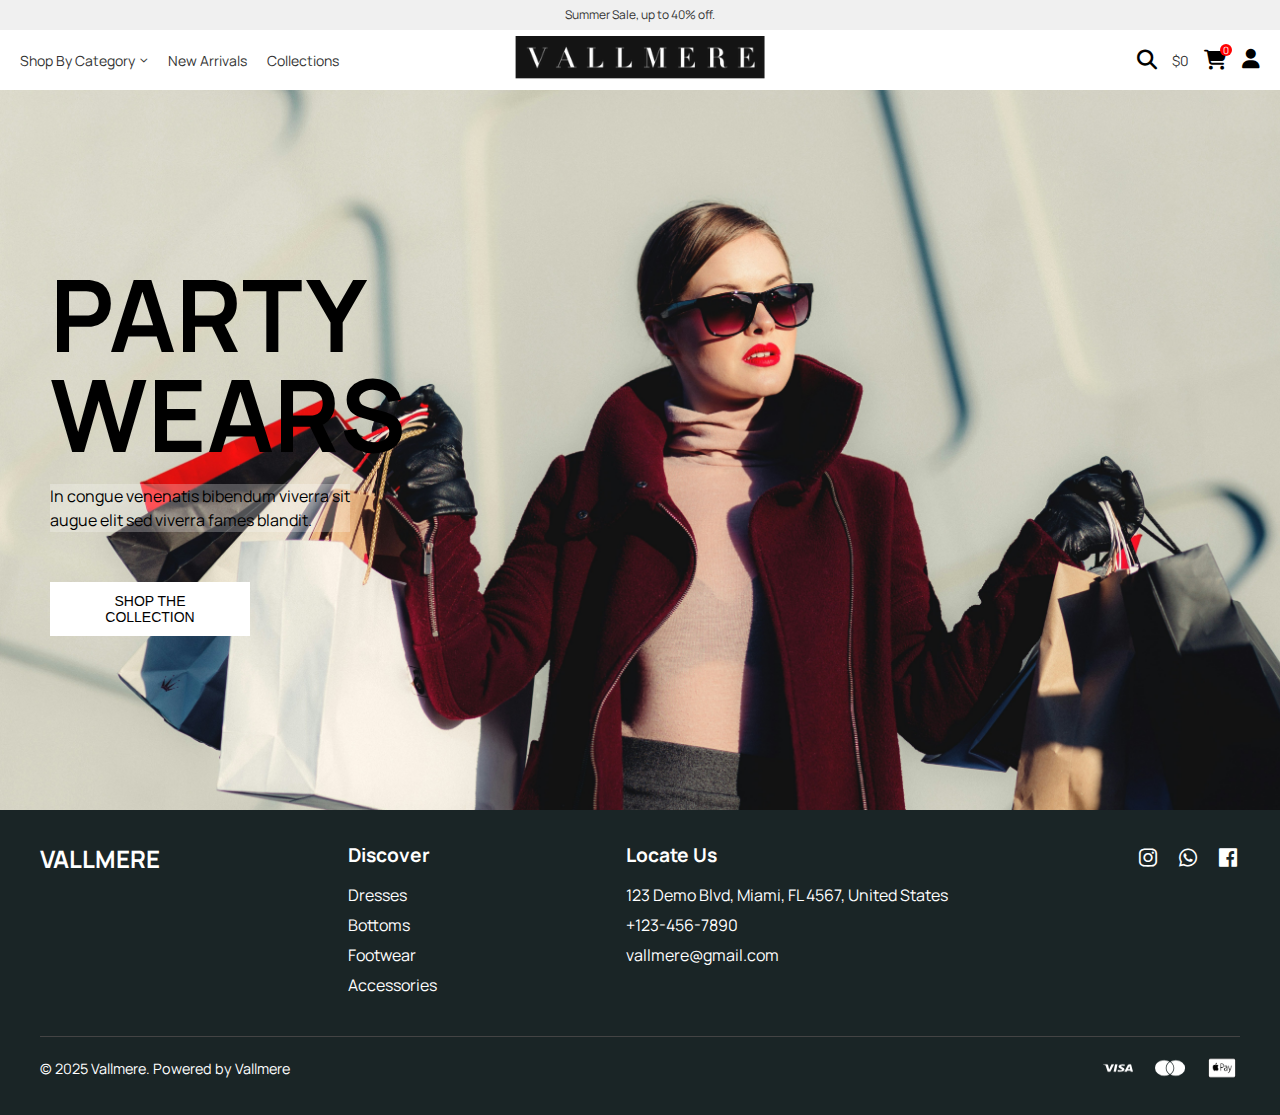
==== app/html/index.html @ b8a90930 "main user added" ====
<!DOCTYPE html>
<html lang="en">
<head>
    <meta charset="UTF-8">
    <meta name="viewport" content="width=device-width, initial-scale=1.0">
    <title>Vallmere | main</title>
    <link rel="preconnect" href="https://fonts.googleapis.com">
    <link rel="preconnect" href="https://fonts.gstatic.com" crossorigin>
    <link href='https://unpkg.com/boxicons@2.1.4/css/boxicons.min.css' rel='stylesheet'>
    <link href="https://fonts.googleapis.com/css2?family=Bokor&family=Fjalla+One&family=Manrope:wght@200..800&display=swap" rel="stylesheet">
    <link
        rel="stylesheet"
        href="https://cdnjs.cloudflare.com/ajax/libs/font-awesome/6.7.2/css/all.min.css"
        integrity="sha512-Evv84Mr4kqVGRNSgIGL/F/aIDqQb7xQ2vcrdIwxfjThSH8CSR7PBEakCr51Ck+w+/U6swU2Im1vVX0SVk9ABhg=="
        crossorigin="anonymous"
        referrerpolicy="no-referrer"
    />
    <link rel="stylesheet" href="../css/main.css">
</head>
<body>
    <header>
        <div class="announcement">Summer Sale, up to 40% off.</div>
        <nav>
            <div class="nav-left">
                <ul>
                    <li>
                        <a href="#">Shop By Category<i class="fas fa-chevron-down"></i></a>
                    </li>
                    <li><a href="#">New Arrivals</a></li>
                    <li><a href="#">Collections</a></li>
                </ul>
            </div>
            <div class="nav-center">
                <a href="index.html"><img src="../assets/VLMRlogo.png" alt=""></a>
            </div>
            <div class="nav-right">
                <ul>
                    <li>
                        <i class="fas fa-search"></i>
                    </li>
                    <li class="currency">$0</li>
                    <li class="cart-icon">
                        <i class="fas fa-shopping-cart"></i>
                        <span class="badge">0</span>
                    </li>
                    <li>
                        <a href="user.html"><i class="fas fa-user"></i></a>
                    </li>
                </ul>
            </div>
        </nav>
    </header>
    <section class="hero">
        <div class="hero-left">
            <h2>Party<br>Wears</h2>
            <p>In congue venenatis bibendum viverra sit<br>augue elit sed viverra fames blandit.</p>
            <button>SHOP THE COLLECTION</button>
        </div>
    </section>
    <footer>
        <div class="footer-container">
            <div class="footer-logo">
                <h2>VALLMERE</h2>
            </div>
            <div class="footer-links">
                <h3>Discover</h3>
                <ul>
                    <li><a href="#">Dresses</a></li>
                    <li><a href="#">Bottoms</a></li>
                    <li><a href="#">Footwear</a></li>
                    <li><a href="#">Accessories</a></li>
                </ul>
            </div>
            <div class="footer-contact">
                <h3>Locate Us</h3>
                <p>123 Demo Blvd, Miami, FL 4567, United States</p>
                <p>+123-456-7890</p>
                <p>vallmere@gmail.com</p>
            </div>
            <div class="footer-social">
                <a href="#"><i class='bx bxl-instagram'></i></a>
                <a href="#"><i class='bx bxl-whatsapp'></i></a>
                <a href="#"><i class='bx bxl-facebook-square'></i></a>
            </div>
        </div>
        <div class="footer-bottom">
            <p>&copy; 2025 Vallmere. Powered by Vallmere</p>
            <div class="payment-methods">
                <img src="../assets/visa-logo-36.png" alt="Visa">
                <img src="../assets/mastercard-logo-36.png" alt="Mastercard">
                <img src="../assets/applepay-logo.png" alt="Apple Pay">
            </div>
        </div>
    </footer>
</body>
</html>
---- app/css/main.css ----
* {
    margin: 0;
    padding: 0;
    box-sizing: border-box;
}

body {
    font-family: "Manrope", Helvetica, sans-serif;
    padding-top: 90px;
}

header {
    position: fixed;
    top: 0;
    left: 0;
    width: 100%;
    z-index: 1000;
    background: white;
}

.announcement {
    background: #f0f0f0;
    text-align: center;
    font-size: 12px;
    color: #333;
    height: 30px;
    line-height: 30px;
}

nav {
    display: grid;
    grid-template-columns: 1fr auto 1fr;
    align-items: center;
    height: 60px;
    padding: 0 20px;
}

.nav-left ul, .nav-right ul {
    display: flex;
    list-style: none;
}

.nav-left ul {
    gap: 20px;
}

.nav-left a {
    color: #333;
    font-size: 14px;
    text-decoration: none;
    display: flex;
    align-items: center;
}

.nav-left a i {
    margin-left: 5px;
    font-size: 8px;
}

.nav-center img {
    width: 250px;
    height: auto;
}

.nav-right ul {
    gap: 15px;
    justify-content: flex-end;
}

.nav-right li {
    display: flex;
    align-items: center;
}

.nav-right i {
    font-size: 20px;
    color: #000;
}

.nav-right .currency i {
    margin-right: 5px;
}

.nav-right .currency {
    color: #333;
    font-size: 14px;
}

.cart-icon {
    position: relative;
}

.badge {
    position: absolute;
    top: -5px;
    right: -5px;
    background: red;
    color: white;
    border-radius: 50%;
    width: 12px;
    height: 12px;
    font-size: 10px;
    text-align: center;
    line-height: 12px;
}

.hero {
    display: flex;
    height: 80vh;
    background-image: url("../assets/freestocks-_3Q3tsJ01nc-unsplash.jpg");
    background-size: cover;
    background-position: center;
}

.hero-left {
    width: 50%;
    padding-left: 50px;
    display: flex;
    flex-direction: column;
    justify-content: center;
}

.hero-left h2 {
    font-size: 100px;
    color: #000000;
    text-transform: uppercase;
    font-weight: bold;
    line-height: 1;
}

.hero-left p {
    font-size: 16px;
    color: #000000;
    background-color: #ffffff44;
    max-width: 300px;
    margin: 20px 0;
    line-height: 1.5;
}

.hero-left button {
    background: #FFF;
    border: 1px solid #ffffff;
    color: #000;
    padding: 10px 20px;
    font-size: 14px;
    text-transform: uppercase;
    cursor: pointer;
    width: 200px;
    margin-top: 30px;
}

.account-main {
    padding: 2rem;
}

.account-container {
    max-width: 1200px;
    margin: 0 auto;
    display: flex;
    gap: 2rem;
    background-color: white; 
    padding: 2rem;
    border: 1px solid #ddd; 
    border-radius: 5px; 
}


.account-sidebar {
    flex: 1;
    min-width: 200px;
}

.account-sidebar h2 {
    font-size: 1.5rem;
    margin-bottom: 1.5rem;
    color: #333;
}

.account-sidebar ul {
    list-style: none;
}

.account-sidebar li {
    margin-bottom: 1rem;
}

.account-sidebar a {
    text-decoration: none;
    color: #666;
    font-size: 1rem;
}

.account-sidebar a:hover {
    color: #000;
}

.account-sidebar a.active {
    color: #000;
    font-weight: bold;
}

.account-content {
    flex: 3;
}

.account-content h3 {
    font-size: 1.2rem;
    color: #333;
    margin-bottom: 1rem;
}

.account-content p {
    color: #666;
    font-size: 1rem;
}

.account-content a {
    color: #007bff; 
    text-decoration: none;
}

.account-content a:hover {
    text-decoration: underline;
}

footer {
    background-color: #1a2526; 
    color: white;
    padding: 2rem 1rem;
}

.footer-container {
    display: flex;
    justify-content: space-between;
    max-width: 1200px;
    margin: 0 auto;
    flex-wrap: wrap;
    gap: 2rem;
}

.footer-logo h2 {
    font-size: 1.5rem;
    font-weight: bold;
}

.footer-links h3 {
    font-size: 1.2rem;
    margin-bottom: 1rem;
}

.footer-links ul {
    list-style: none;
}

.footer-links li {
    margin-bottom: 0.5rem;
}

.footer-links a {
    color: white;
    text-decoration: none;
}

.footer-links a:hover {
    text-decoration: underline;
}

.footer-contact h3 {
    font-size: 1.2rem;
    margin-bottom: 1rem;
}

.footer-contact p {
    margin-bottom: 0.5rem;
}

.footer-social {
    display: flex;
    gap: 1rem;
}

.footer-social img {
    width: 24px;
    height: 24px;
}


.footer-bottom {
    display: flex;
    justify-content: space-between;
    align-items: center;
    max-width: 1200px;
    margin: 2rem auto 0;
    padding-top: 1rem;
    border-top: 1px solid #444;
    flex-wrap: wrap;
    gap: 1rem;
}

.footer-bottom p {
    font-size: 0.9rem;
}

.footer-social a {
    color: white; 
    font-size: 24px; 
    text-decoration: none;
}

.footer-social a:hover {
    color: gray; 
    transition: color 0.3s ease; 
}

.payment-methods {
    display: flex;
    gap: 1rem;
}
.payment-methods img{
    width: 36px;
    height: 30px;
}
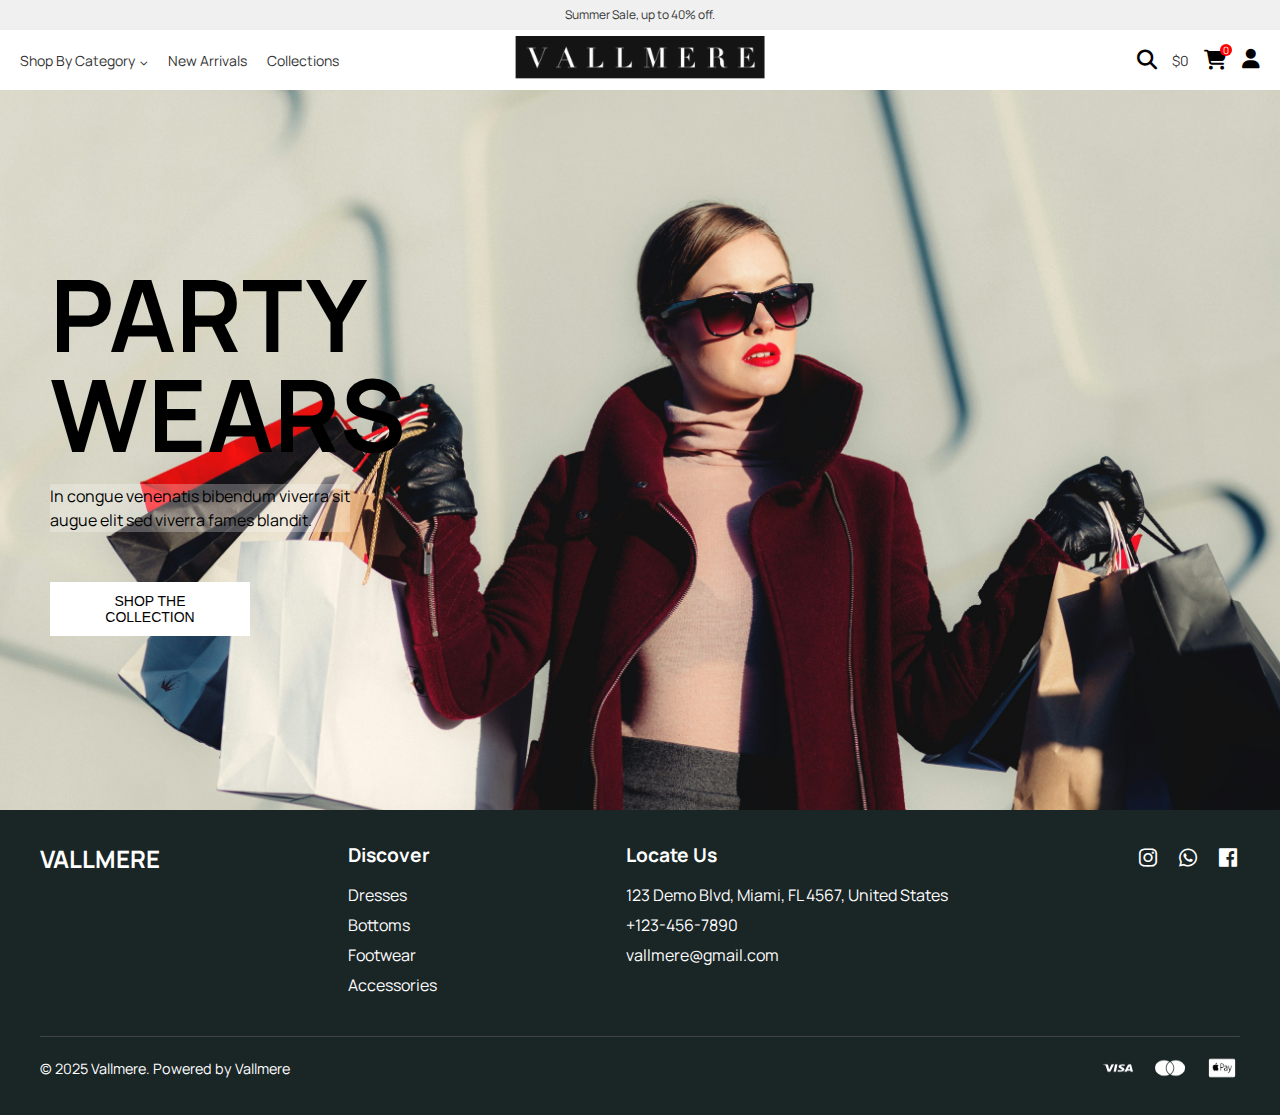
==== commit 9f766569: "Login y registro implementados" ====
--- a/app/html/index.html
+++ b/app/html/index.html
@@ -50,13 +50,15 @@
             </div>
         </nav>
     </header>
-    <section class="hero">
-        <div class="hero-left">
-            <h2>Party<br>Wears</h2>
-            <p>In congue venenatis bibendum viverra sit<br>augue elit sed viverra fames blandit.</p>
-            <button>SHOP THE COLLECTION</button>
-        </div>
-    </section>
+    <main>
+        <section class="hero">
+            <div class="hero-left">
+                <h2>Party<br>Wears</h2>
+                <p>In congue venenatis bibendum viverra sit<br>augue elit sed viverra fames blandit.</p>
+                <button>SHOP THE COLLECTION</button>
+            </div>
+        </section>
+    </main>
     <footer>
         <div class="footer-container">
             <div class="footer-logo">
--- a/app/css/main.css
+++ b/app/css/main.css
@@ -48,8 +48,6 @@
     color: #333;
     font-size: 14px;
     text-decoration: none;
-    display: flex;
-    align-items: center;
 }
 
 .nav-left a i {
@@ -240,7 +238,6 @@
 
 .footer-logo h2 {
     font-size: 1.5rem;
-    font-weight: bold;
 }
 
 .footer-links h3 {
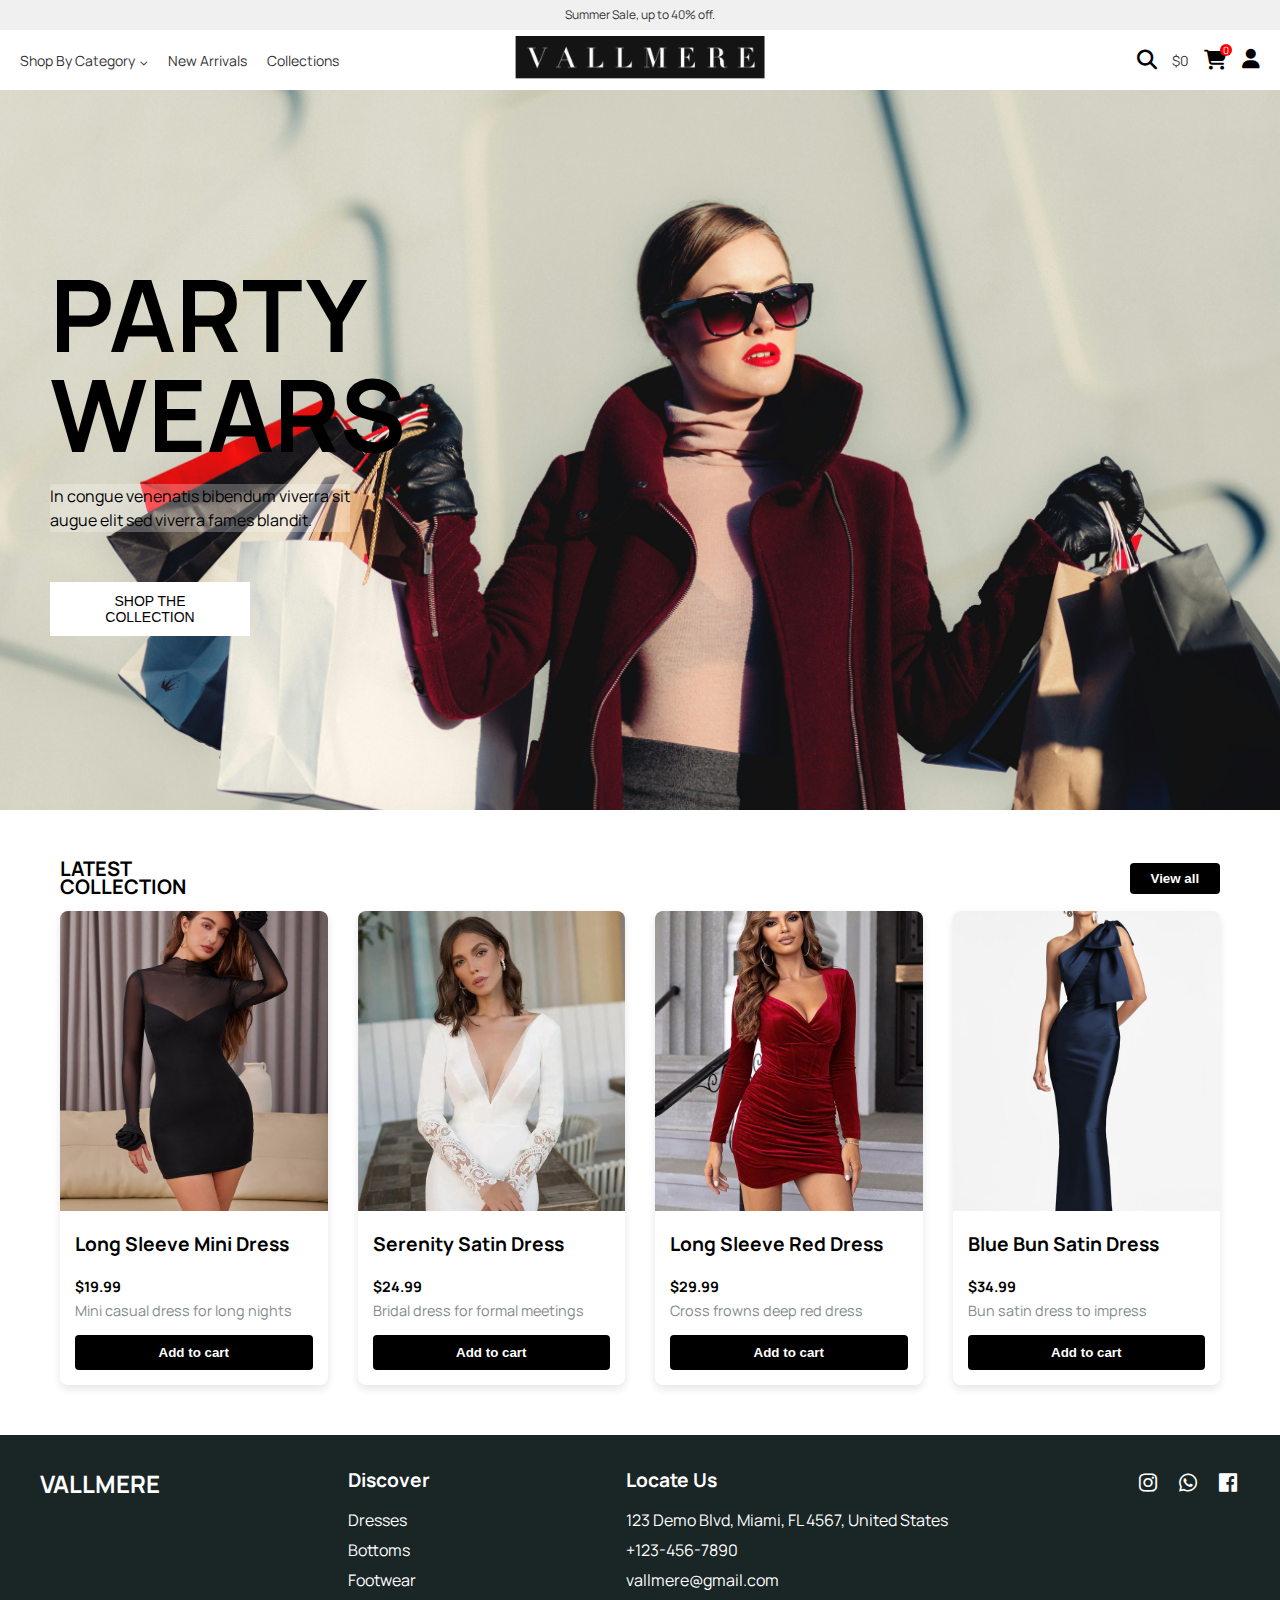
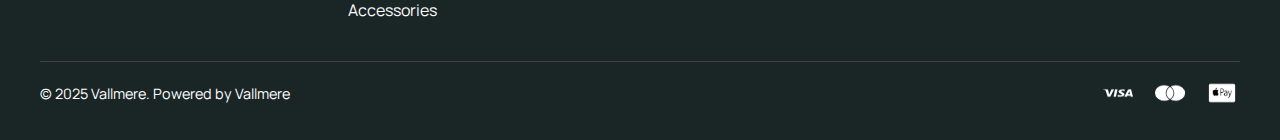
==== commit 978e3477: "Add product section with styling and sample items" ====
--- a/app/html/index.html
+++ b/app/html/index.html
@@ -58,6 +58,46 @@
                 <button>SHOP THE COLLECTION</button>
             </div>
         </section>
+        <section class="products">
+            <div class="title-products-container">
+                <h2 class="section-title">Latest Collection</h2>
+                <button class="btn-view">View all</button>
+            </div>
+            <div class="products-container">
+    
+                <div class="product">
+                    <img src="../assets/Mock Neck Long Sleeve Mini Dress - Black _ S.jpg" alt="Product 1">
+                    <h3>Long Sleeve Mini Dress</h3>
+                    <p class="price">$19.99</p>
+                    <p class="description">Mini casual dress for long nights</p>
+                    <button class="btn-buy">Add to cart</button>
+                </div>
+                
+                <div class="product">
+                    <img src="../assets/Serenity Satin Bridal Dress - Custom color _ Custom size.jpg" alt="Product 2">
+                    <h3>Serenity Satin Dress</h3>
+                    <p class="price">$24.99</p>
+                    <p class="description">Bridal dress for formal meetings</p>
+                    <button class="btn-buy">Add to cart</button>
+                </div>
+                
+                <div class="product">
+                    <img src="../assets/Vestido corto de manga larga con frunces cruzados - Deep Red _ L.jpg" alt="Producto 3">
+                    <h3>Long Sleeve Red Dress</h3>
+                    <p class="price">$29.99</p>
+                    <p class="description">Cross frowns deep red dress</p>
+                    <button class="btn-buy">Add to cart</button>
+                </div>
+                
+                <div class="product">
+                    <img src="../assets/descarga.jpg" alt="Producto 4">
+                    <h3>Blue Bun Satin Dress</h3>
+                    <p class="price">$34.99</p>
+                    <p class="description">Bun satin dress to impress</p>
+                    <button class="btn-buy">Add to cart</button>
+                </div>
+            </div>
+        </section>
     </main>
     <footer>
         <div class="footer-container">
--- a/app/css/main.css
+++ b/app/css/main.css
@@ -221,6 +221,109 @@
     text-decoration: underline;
 }
 
+/* Products Section */
+
+.products {
+    padding: 50px 20px;
+    max-width: 1200px;
+    margin: 0 auto;
+}
+
+.title-products-container{
+    display: flex;
+    align-items: center;
+    margin-bottom: 15px;
+}
+
+.btn-view{
+    display:block;
+    width: 100px;
+    margin-left: 80%;
+    padding: 8px;
+    background: #000000;
+    color: white;
+    border: none;
+    border-radius: 4px;
+    cursor: pointer;
+    text-align: center;
+    font-weight: bold;
+    transition: background 0.3s ease;
+}
+.btn-view:hover {
+    background: #333;
+}
+
+.section-title {
+    font-size: 20px;
+    color: #000000;
+    width: calc(100% - 1000px);
+    text-transform: uppercase;
+    font-weight: bold;
+    line-height: 0.9;
+    text-align: justify;
+}
+.products-container {
+    display: grid;
+    grid-template-columns: repeat(auto-fit, minmax(250px, 1fr));
+    gap: 30px;
+}
+
+.product {
+    background: #ffffff44;
+    border-radius: 8px;
+    box-shadow: 0 4px 8px rgba(0, 0, 0, 0.1);
+    overflow: hidden;
+    transition: transform 0.3s ease;
+}
+
+.product:hover {
+    transform: translateY(-5px);
+}
+
+.product img {
+    width: 100%;
+    height: 300px;
+    object-fit:cover;
+}
+
+.product h3 {
+    padding: 15px 15px 15px;
+    margin: 0;
+    font-size: 1.2rem;
+}
+
+.price {
+    padding: 5px 15px;
+    font-weight: bold;
+    color: #000000;
+    font-size: 0.9rem;
+}
+
+.description {
+    padding: 0 15px 15px;
+    color: #7f8c8d;
+    font-size: 0.9rem;
+}
+
+.btn-buy {
+    display: block;
+    width: calc(100% - 30px);
+    margin: 0 auto 15px;
+    padding: 10px;
+    background: #000000;
+    color: white;
+    border: none;
+    border-radius: 4px;
+    cursor: pointer;
+    font-weight: bold;
+    transition: background 0.3s ease;
+}
+
+.btn-buy:hover {
+    background: #333;
+}
+
+
 footer {
     background-color: #1a2526; 
     color: white;
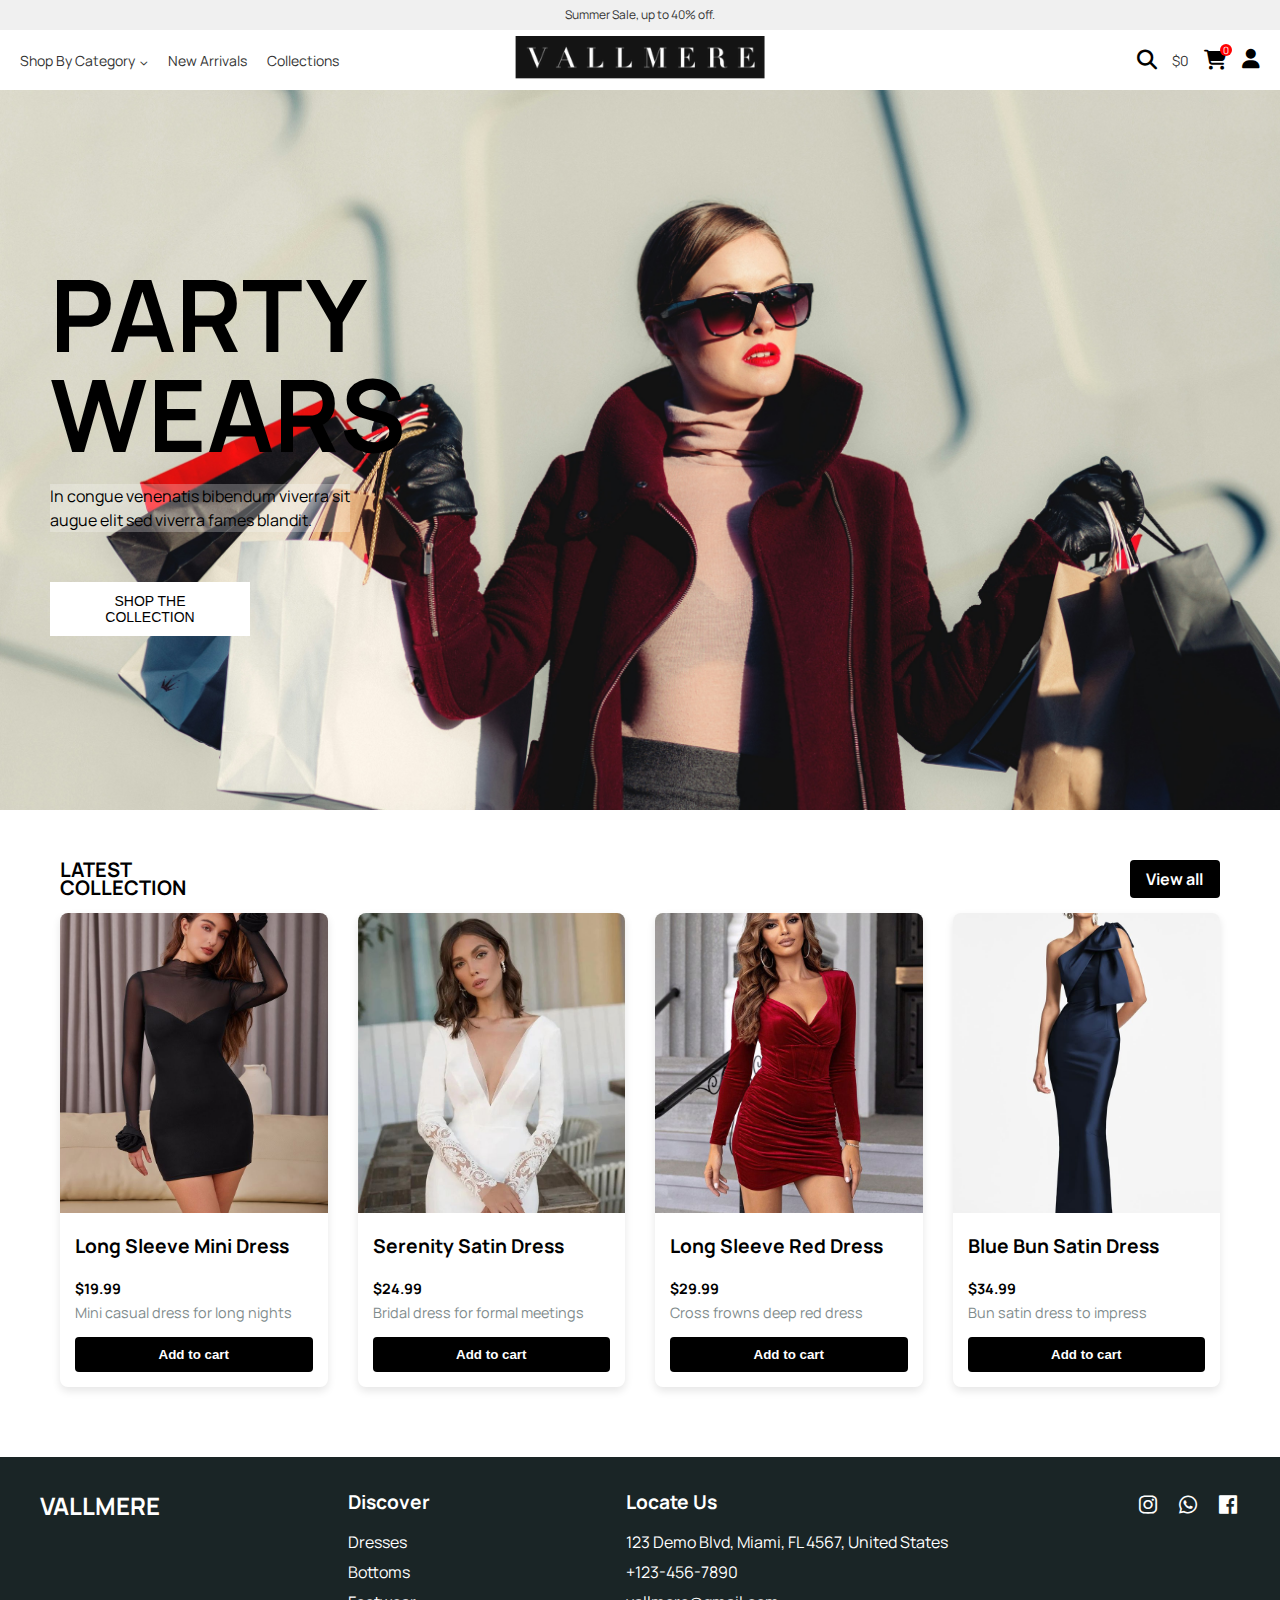
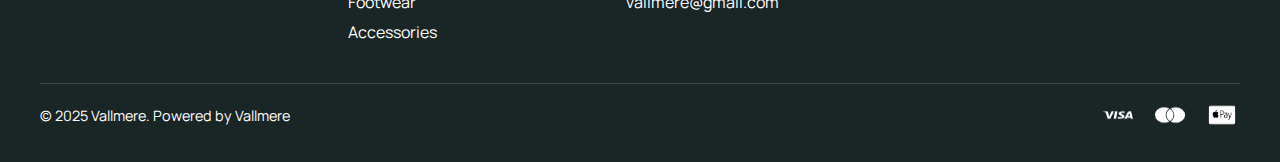
==== commit 4106376d: "Add new arrivals page and update navigation links" ====
--- a/app/html/index.html
+++ b/app/html/index.html
@@ -26,7 +26,7 @@
                     <li>
                         <a href="#">Shop By Category<i class="fas fa-chevron-down"></i></a>
                     </li>
-                    <li><a href="#">New Arrivals</a></li>
+                    <li><a href="last-collection.html" class="btn-menu">New Arrivals</a></li>
                     <li><a href="#">Collections</a></li>
                 </ul>
             </div>
@@ -61,7 +61,7 @@
         <section class="products">
             <div class="title-products-container">
                 <h2 class="section-title">Latest Collection</h2>
-                <button class="btn-view">View all</button>
+                <a href="last-collection.html" class="btn-view">View all</a>
             </div>
             <div class="products-container">
     
--- a/app/css/main.css
+++ b/app/css/main.css
@@ -235,8 +235,21 @@
     margin-bottom: 15px;
 }
 
-.btn-view{
-    display:block;
+.btn-menu,
+.btn-menu:link,
+.btn-menu:visited, 
+.btn-menu:hover, 
+.btn-menu:active {
+    text-decoration: none;
+}
+
+/* Deletes the weird Line in all states */
+.btn-view, 
+.btn-view:link, 
+.btn-view:visited, 
+.btn-view:hover, 
+.btn-view:active {
+    display: block;
     width: 100px;
     margin-left: 80%;
     padding: 8px;
@@ -248,9 +261,14 @@
     text-align: center;
     font-weight: bold;
     transition: background 0.3s ease;
+    text-decoration: none; 
+    font-family: inherit;
+    font-size: inherit;
 }
 .btn-view:hover {
     background: #333;
+    color: white; 
+    text-decoration: none; 
 }
 
 .section-title {
@@ -266,6 +284,7 @@
     display: grid;
     grid-template-columns: repeat(auto-fit, minmax(250px, 1fr));
     gap: 30px;
+    margin-bottom: 20px;
 }
 
 .product {
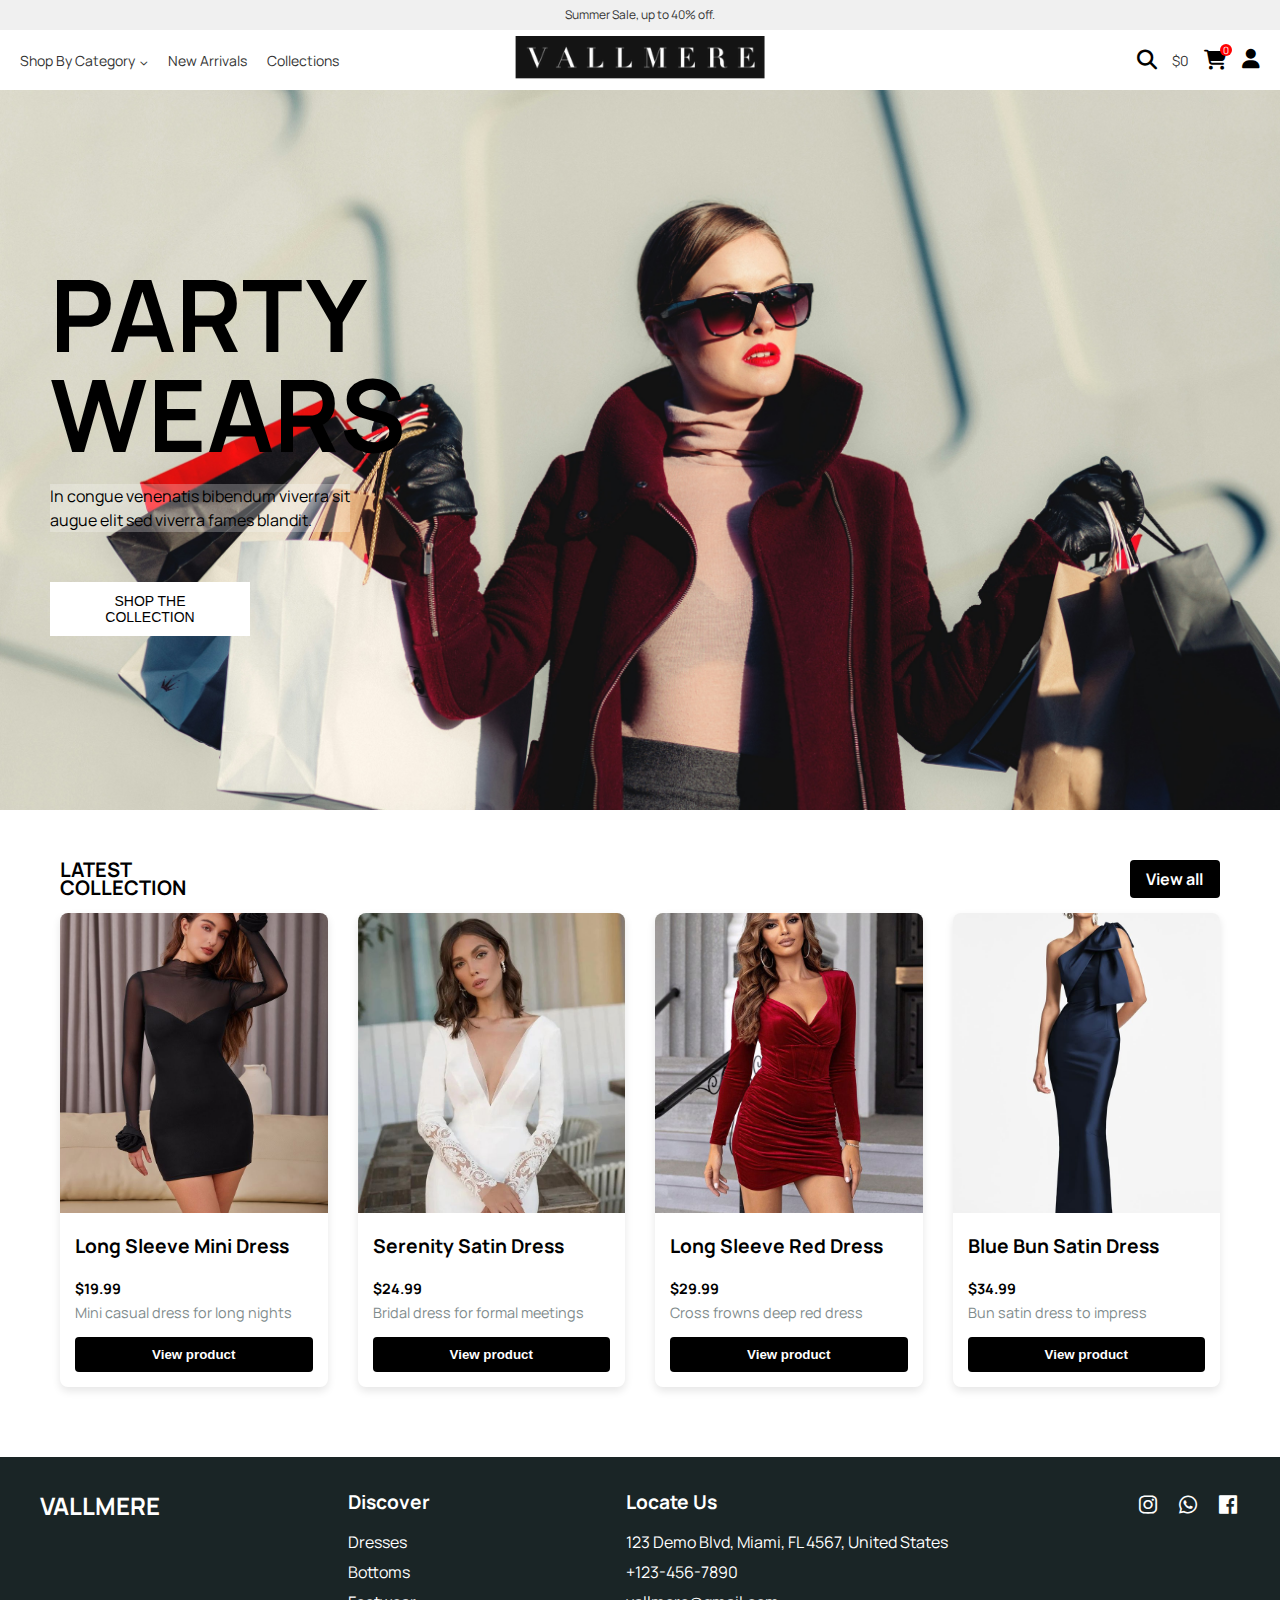
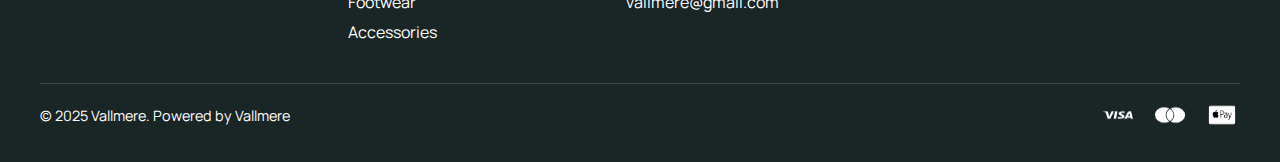
==== commit b950e1ad: "products updated" ====
--- a/app/html/index.html
+++ b/app/html/index.html
@@ -26,7 +26,7 @@
                     <li>
                         <a href="#">Shop By Category<i class="fas fa-chevron-down"></i></a>
                     </li>
-                    <li><a href="last-collection.html" class="btn-menu">New Arrivals</a></li>
+                    <li><a href="latest-collection.html" class="btn-menu">New Arrivals</a></li>
                     <li><a href="#">Collections</a></li>
                 </ul>
             </div>
@@ -61,7 +61,7 @@
         <section class="products">
             <div class="title-products-container">
                 <h2 class="section-title">Latest Collection</h2>
-                <a href="last-collection.html" class="btn-view">View all</a>
+                <a href="latest-collection.html" class="btn-view">View all</a>
             </div>
             <div class="products-container">
     
@@ -70,7 +70,7 @@
                     <h3>Long Sleeve Mini Dress</h3>
                     <p class="price">$19.99</p>
                     <p class="description">Mini casual dress for long nights</p>
-                    <button class="btn-buy">Add to cart</button>
+                    <button class="btn-buy">View product</button>
                 </div>
                 
                 <div class="product">
@@ -78,7 +78,7 @@
                     <h3>Serenity Satin Dress</h3>
                     <p class="price">$24.99</p>
                     <p class="description">Bridal dress for formal meetings</p>
-                    <button class="btn-buy">Add to cart</button>
+                    <button class="btn-buy">View product</button>
                 </div>
                 
                 <div class="product">
@@ -86,7 +86,7 @@
                     <h3>Long Sleeve Red Dress</h3>
                     <p class="price">$29.99</p>
                     <p class="description">Cross frowns deep red dress</p>
-                    <button class="btn-buy">Add to cart</button>
+                    <button class="btn-buy">View product</button>
                 </div>
                 
                 <div class="product">
@@ -94,7 +94,7 @@
                     <h3>Blue Bun Satin Dress</h3>
                     <p class="price">$34.99</p>
                     <p class="description">Bun satin dress to impress</p>
-                    <button class="btn-buy">Add to cart</button>
+                    <button class="btn-buy">View product</button>
                 </div>
             </div>
         </section>
@@ -134,5 +134,16 @@
             </div>
         </div>
     </footer>
+    <script>
+        document.addEventListener('DOMContentLoaded', () => {
+            const buyButtons = document.querySelectorAll('.product');
+            
+            buyButtons.forEach(button => {
+                button.addEventListener('click', function() {
+                    window.location.href = 'product.html';
+                });
+            });
+        });
+    </script>
 </body>
 </html>--- a/app/css/main.css
+++ b/app/css/main.css
@@ -235,6 +235,10 @@
     margin-bottom: 15px;
 }
 
+.title-products-container h2 {
+    text-align: left;
+}
+
 .btn-menu,
 .btn-menu:link,
 .btn-menu:visited, 
@@ -243,7 +247,6 @@
     text-decoration: none;
 }
 
-/* Deletes the weird Line in all states */
 .btn-view, 
 .btn-view:link, 
 .btn-view:visited, 
